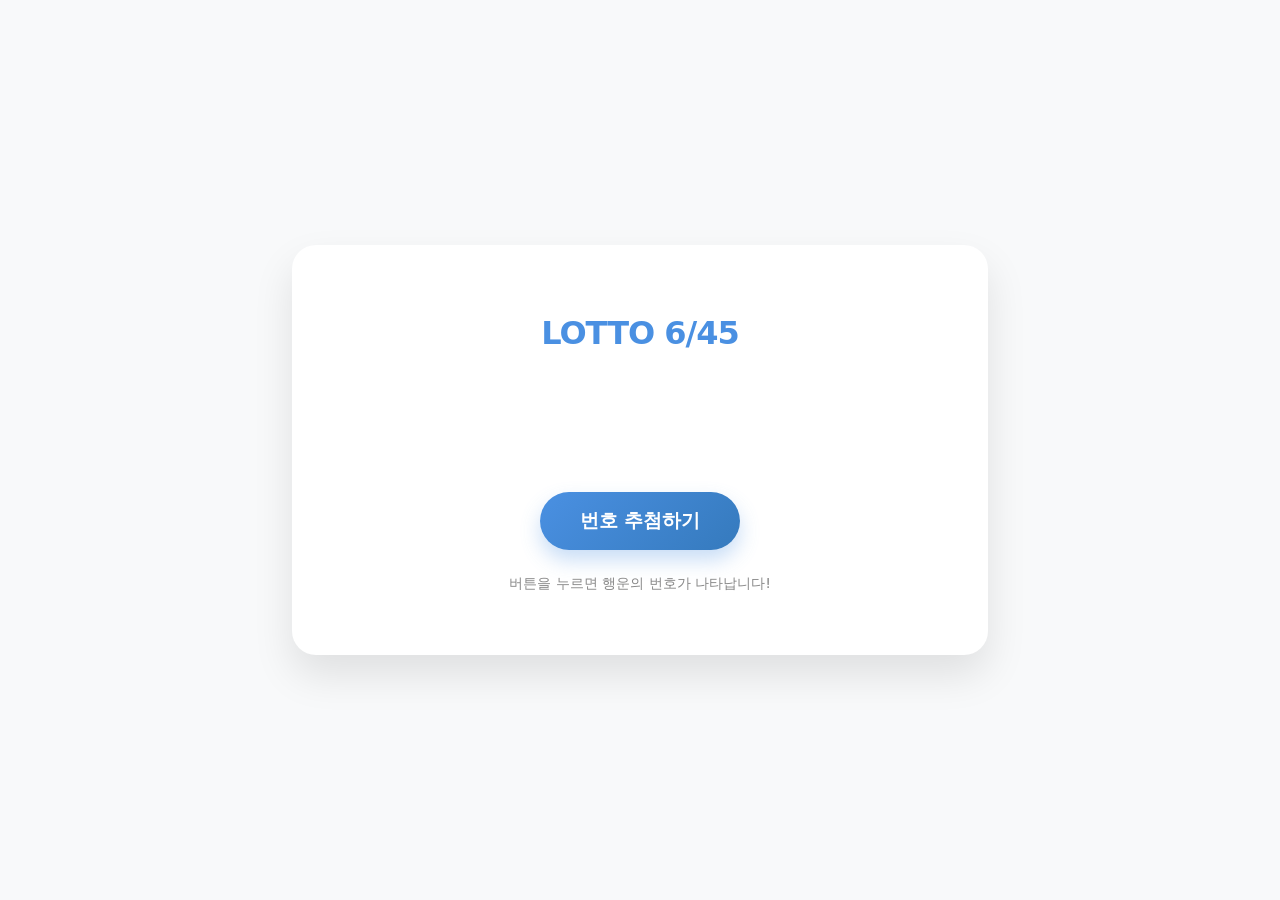
==== index2.html @ aaee6c5a "Add premium lotto generator (index2.html) and update existing files" ====
<!DOCTYPE html>
<html lang="ko">
<head>
    <meta charset="UTF-8">
    <meta name="viewport" content="width=device-width, initial-scale=1.0">
    <title>프리미엄 로또 추첨기</title>
    <style>
        :root {
            --bg-color: #f8f9fa;
            --container-bg: #ffffff;
            --primary-color: #4a90e2;
            --accent-color: #f5a623;
            --text-color: #333;
            
            /* 로또 공 색상 */
            --lotto-yellow: #fbc400;
            --lotto-blue: #69c8f2;
            --lotto-red: #ff7272;
            --lotto-gray: #aaaaaa;
            --lotto-green: #b0d840;
        }

        body {
            font-family: 'Pretendard', -apple-system, BlinkMacSystemFont, system-ui, Roboto, sans-serif;
            background-color: var(--bg-color);
            color: var(--text-color);
            display: flex;
            justify-content: center;
            align-items: center;
            min-height: 100vh;
            margin: 0;
        }

        .container {
            background-color: var(--container-bg);
            padding: 3rem;
            border-radius: 24px;
            box-shadow: 0 20px 40px rgba(0, 0, 0, 0.1);
            text-align: center;
            max-width: 600px;
            width: 90%;
        }

        h1 {
            margin-bottom: 2rem;
            font-weight: 800;
            color: var(--primary-color);
            letter-spacing: -1px;
        }

        .ball-container {
            display: flex;
            justify-content: center;
            gap: 12px;
            flex-wrap: wrap;
            margin-bottom: 3rem;
            min-height: 60px;
        }

        .ball {
            width: 60px;
            height: 60px;
            border-radius: 50%;
            display: flex;
            justify-content: center;
            align-items: center;
            color: white;
            font-size: 1.5rem;
            font-weight: bold;
            text-shadow: 0 1px 2px rgba(0,0,0,0.2);
            box-shadow: inset -4px -4px 8px rgba(0,0,0,0.2), 0 4px 10px rgba(0,0,0,0.2);
            animation: popIn 0.5s cubic-bezier(0.175, 0.885, 0.32, 1.275) forwards;
            opacity: 0;
            transform: scale(0.5);
        }

        @keyframes popIn {
            to {
                opacity: 1;
                transform: scale(1);
            }
        }

        .btn-draw {
            background: linear-gradient(135deg, var(--primary-color), #357abd);
            color: white;
            border: none;
            padding: 1rem 2.5rem;
            font-size: 1.2rem;
            font-weight: 700;
            border-radius: 50px;
            cursor: pointer;
            transition: all 0.3s ease;
            box-shadow: 0 10px 20px rgba(74, 144, 226, 0.3);
        }

        .btn-draw:hover {
            transform: translateY(-2px);
            box-shadow: 0 15px 25px rgba(74, 144, 226, 0.4);
        }

        .btn-draw:active {
            transform: translateY(1px);
        }

        .btn-draw:disabled {
            background: #ccc;
            cursor: not-allowed;
            box-shadow: none;
        }

        .info-text {
            margin-top: 1.5rem;
            color: #888;
            font-size: 0.9rem;
        }
    </style>
</head>
<body>
    <div class="container">
        <h1>LOTTO 6/45</h1>
        <div id="ball-container" class="ball-container">
            <!-- 공이 여기에 생성됩니다 -->
        </div>
        <button id="draw-btn" class="btn-draw">번호 추첨하기</button>
        <p class="info-text">버튼을 누르면 행운의 번호가 나타납니다!</p>
    </div>

    <script>
        const container = document.getElementById('ball-container');
        const drawBtn = document.getElementById('draw-btn');

        function getBallColor(num) {
            if (num <= 10) return 'var(--lotto-yellow)';
            if (num <= 20) return 'var(--lotto-blue)';
            if (num <= 30) return 'var(--lotto-red)';
            if (num <= 40) return 'var(--lotto-gray)';
            return 'var(--lotto-green)';
        }

        function generateNumbers() {
            const numbers = [];
            while (numbers.length < 6) {
                const r = Math.floor(Math.random() * 45) + 1;
                if (numbers.indexOf(r) === -1) numbers.push(r);
            }
            return numbers.sort((a, b) => a - b);
        }

        async function draw() {
            drawBtn.disabled = true;
            container.innerHTML = '';
            const numbers = generateNumbers();

            for (let i = 0; i < numbers.length; i++) {
                await new Promise(resolve => setTimeout(resolve, 300));
                const ball = document.createElement('div');
                ball.className = 'ball';
                ball.style.backgroundColor = getBallColor(numbers[i]);
                ball.textContent = numbers[i];
                container.appendChild(ball);
            }
            
            drawBtn.disabled = false;
        }

        drawBtn.addEventListener('click', draw);
    </script>
</body>
</html>
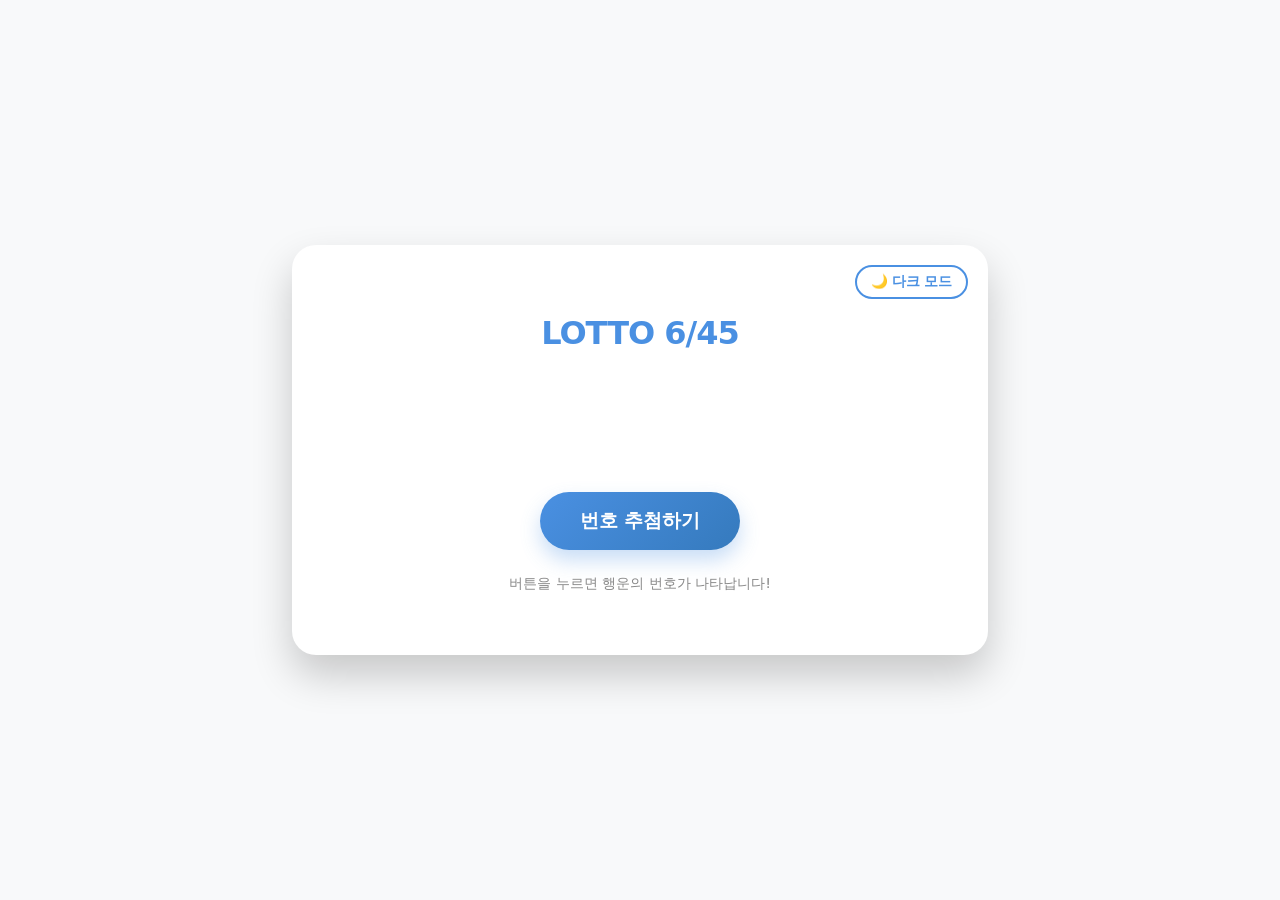
==== commit 2a599407: "Add dark mode and white mode toggle to index2.html" ====
--- a/index2.html
+++ b/index2.html
@@ -3,14 +3,15 @@
 <head>
     <meta charset="UTF-8">
     <meta name="viewport" content="width=device-width, initial-scale=1.0">
-    <title>프리미엄 로또 추첨기</title>
+    <title>프리미엄 로또 추첨기 - 다크모드 지원</title>
     <style>
         :root {
+            /* 라이트 모드 변수 */
             --bg-color: #f8f9fa;
             --container-bg: #ffffff;
             --primary-color: #4a90e2;
-            --accent-color: #f5a623;
             --text-color: #333;
+            --info-text-color: #888;
             
             /* 로또 공 색상 */
             --lotto-yellow: #fbc400;
@@ -18,6 +19,15 @@
             --lotto-red: #ff7272;
             --lotto-gray: #aaaaaa;
             --lotto-green: #b0d840;
+        }
+
+        [data-theme="dark"] {
+            /* 다크 모드 변수 */
+            --bg-color: #121212;
+            --container-bg: #1e1e1e;
+            --primary-color: #64b5f6;
+            --text-color: #e0e0e0;
+            --info-text-color: #aaa;
         }
 
         body {
@@ -29,16 +39,40 @@
             align-items: center;
             min-height: 100vh;
             margin: 0;
+            transition: background-color 0.3s ease, color 0.3s ease;
         }
 
         .container {
             background-color: var(--container-bg);
             padding: 3rem;
             border-radius: 24px;
-            box-shadow: 0 20px 40px rgba(0, 0, 0, 0.1);
+            box-shadow: 0 20px 40px rgba(0, 0, 0, 0.2);
             text-align: center;
             max-width: 600px;
             width: 90%;
+            position: relative;
+            transition: background-color 0.3s ease;
+        }
+
+        /* 테마 토글 버튼 */
+        .theme-toggle {
+            position: absolute;
+            top: 20px;
+            right: 20px;
+            background: none;
+            border: 2px solid var(--primary-color);
+            color: var(--primary-color);
+            padding: 6px 14px;
+            border-radius: 20px;
+            cursor: pointer;
+            font-weight: bold;
+            font-size: 0.85rem;
+            transition: all 0.3s ease;
+        }
+
+        .theme-toggle:hover {
+            background: var(--primary-color);
+            color: white;
         }
 
         h1 {
@@ -111,13 +145,14 @@
 
         .info-text {
             margin-top: 1.5rem;
-            color: #888;
+            color: var(--info-text-color);
             font-size: 0.9rem;
         }
     </style>
 </head>
 <body>
     <div class="container">
+        <button id="theme-toggle" class="theme-toggle">다크 모드</button>
         <h1>LOTTO 6/45</h1>
         <div id="ball-container" class="ball-container">
             <!-- 공이 여기에 생성됩니다 -->
@@ -129,6 +164,23 @@
     <script>
         const container = document.getElementById('ball-container');
         const drawBtn = document.getElementById('draw-btn');
+        const themeToggle = document.getElementById('theme-toggle');
+        
+        // 테마 관리 로직
+        let currentTheme = localStorage.getItem('theme') || 'light';
+        document.documentElement.setAttribute('data-theme', currentTheme);
+        updateThemeButton();
+
+        function updateThemeButton() {
+            themeToggle.textContent = currentTheme === 'light' ? '🌙 다크 모드' : '☀️ 화이트 모드';
+        }
+
+        themeToggle.addEventListener('click', () => {
+            currentTheme = currentTheme === 'light' ? 'dark' : 'light';
+            document.documentElement.setAttribute('data-theme', currentTheme);
+            localStorage.setItem('theme', currentTheme);
+            updateThemeButton();
+        });
 
         function getBallColor(num) {
             if (num <= 10) return 'var(--lotto-yellow)';
